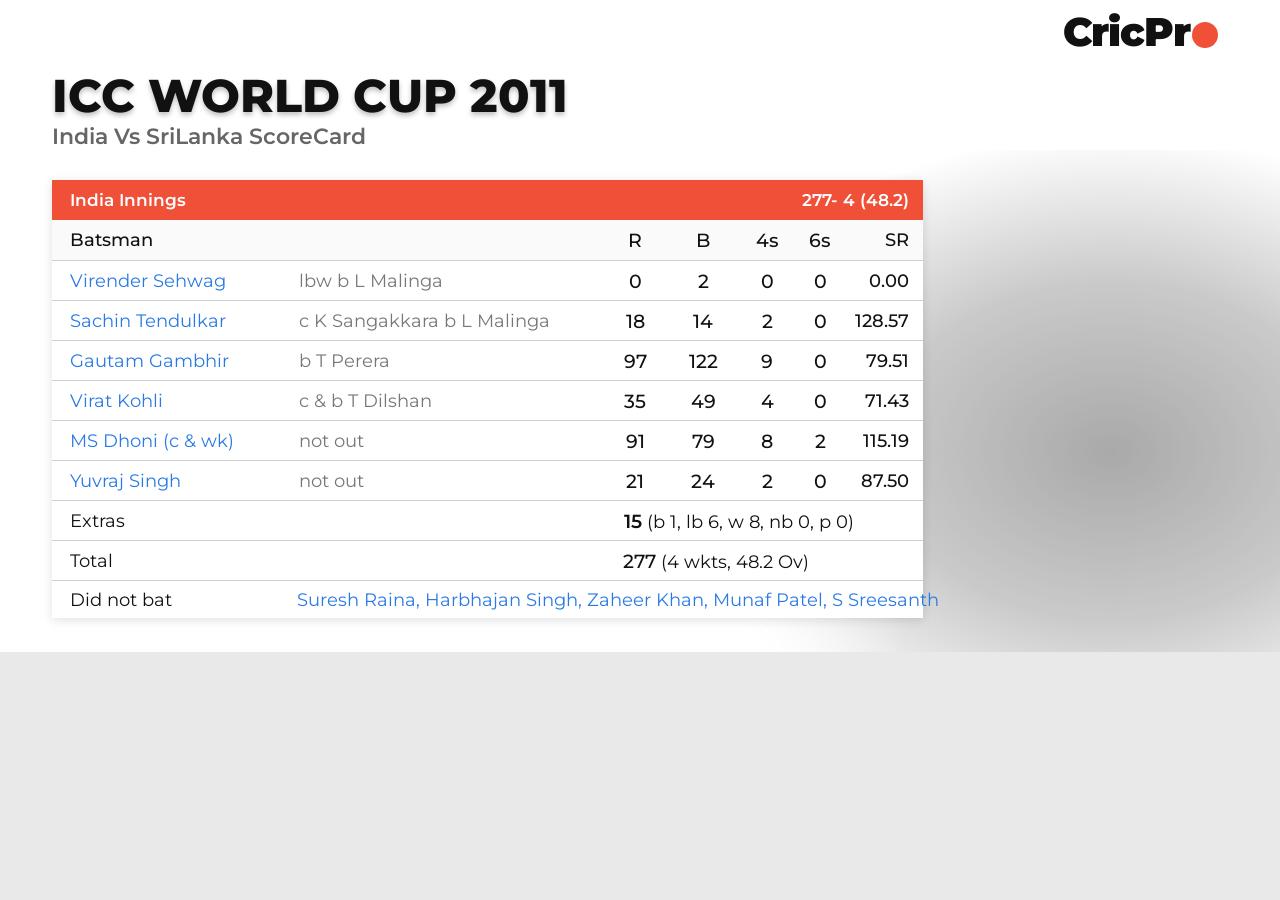
==== CSS/Cricket App/index.html @ af6759fc "Added CSS" ====
<!DOCTYPE html>
<html lang="en">
<head>
<meta charset="UTF-8">
<meta name="viewport" content="width=device-width, initial-scale=1, viewport-fit=cover">
<title>ICC World Cup 2011 – India vs SriLanka Scorecard</title>
<link href="https://fonts.googleapis.com/css2?family=Montserrat:wght@400;500;600;800;900&display=swap" rel="stylesheet">
<style>
  :root { box-sizing: border-box; --bg:#fff; --ink:#111; --sub:#666; --muted:#777; --link:#2a7ae4; --line:#cfcfcf; --head:#fafafa; --red:#ef5037; }
  * { box-sizing: border-box; margin: 0; padding: 0; }
  body { background: #e9e9e9; font-family: "Montserrat", Arial, sans-serif; color: var(--ink); overflow-x: auto; }
  .page { position: relative; width: 1288px; height: 652px; margin: 0 auto; background: var(--bg); overflow: hidden; }
  .photo { position: absolute; left: 700px; top: 150px; width: 588px; height: 502px;
    background: radial-gradient(ellipse at 70% 60%, #8d8d8d 0%, #b9b9b9 40%, rgba(255,255,255,0) 75%); opacity: .75;
    -webkit-mask-image: linear-gradient(to right, transparent, #000 35%); mask-image: linear-gradient(to right, transparent, #000 35%); }
  .logo { position: absolute; right: 70px; top: 12px; font-weight: 900; font-size: 40px; letter-spacing: -1px; line-height: 1; }
  .logo i { display: inline-block; width: 26px; height: 26px; border-radius: 50%; background: #ef5037; margin-left: 2px; vertical-align: -2px; }
  h1 { position: absolute; left: 52px; top: 68px; font-size: 46px; font-weight: 800; line-height: 1.2; text-shadow: 0 3px 5px rgba(0,0,0,.25); white-space: nowrap; }
  .sub { position: absolute; left: 52px; top: 123px; font-size: 22px; font-weight: 600; color: var(--sub); }
  .card { position: absolute; left: 52px; top: 180px; width: 871px; background: #fff; box-shadow: 0 2px 10px rgba(0,0,0,.12); }
  .row { position: relative; height: 40px; border-bottom: 1px solid var(--line); font-size: 18px; }
  .row:last-child { border-bottom: 0; height: 37px; }
  .row > span { position: absolute; top: 50%; transform: translateY(-50%); white-space: nowrap; }
  .top { background: var(--red); color: #fff; font-weight: 600; font-size: 17px; height: 40px; border: 0; }
  .top .l { left: 18px; } .top .r { right: 14px; }
  .hd { background: var(--head); height: 41px; font-weight: 500; font-size: 18px; }
  .name { left: 18px; color: var(--link); }
  .out { left: 247px; color: var(--muted); }
  .n { font-weight: 500; font-size: 19px; transform: translate(-50%, -50%) !important; }
  .R { left: 583px; } .B { left: 651px; } .F { left: 715px; } .S { left: 768px; }
  .sr { right: 14px; font-weight: 500; font-size: 18px; }
  .lbl { left: 18px; }
  .val { left: 572px; } .dnb { left: 245px; color: var(--link); }
  .val b { font-weight: 600; font-size: 19px; }
</style>
</head>
<body>
<div class="page">
  <div class="photo"></div>
  <div class="logo">CricPr<i></i></div>
  <h1>ICC WORLD CUP 2011</h1>
  <div class="sub">India Vs SriLanka ScoreCard</div>

  <div class="card">
    <div class="row top"><span class="l">India Innings</span><span class="r">277- 4 (48.2)</span></div>
    <div class="row hd"><span class="lbl">Batsman</span>
      <span class="n R">R</span><span class="n B">B</span><span class="n F">4s</span><span class="n S">6s</span><span class="sr">SR</span></div>

    <div class="row"><span class="name">Virender Sehwag</span><span class="out">lbw b L Malinga</span>
      <span class="n R">0</span><span class="n B">2</span><span class="n F">0</span><span class="n S">0</span><span class="sr">0.00</span></div>
    <div class="row"><span class="name">Sachin Tendulkar</span><span class="out">c K Sangakkara b L Malinga</span>
      <span class="n R">18</span><span class="n B">14</span><span class="n F">2</span><span class="n S">0</span><span class="sr">128.57</span></div>
    <div class="row"><span class="name">Gautam Gambhir</span><span class="out">b T Perera</span>
      <span class="n R">97</span><span class="n B">122</span><span class="n F">9</span><span class="n S">0</span><span class="sr">79.51</span></div>
    <div class="row"><span class="name">Virat Kohli</span><span class="out">c &amp; b T Dilshan</span>
      <span class="n R">35</span><span class="n B">49</span><span class="n F">4</span><span class="n S">0</span><span class="sr">71.43</span></div>
    <div class="row"><span class="name">MS Dhoni (c &amp; wk)</span><span class="out">not out</span>
      <span class="n R">91</span><span class="n B">79</span><span class="n F">8</span><span class="n S">2</span><span class="sr">115.19</span></div>
    <div class="row"><span class="name">Yuvraj Singh</span><span class="out">not out</span>
      <span class="n R">21</span><span class="n B">24</span><span class="n F">2</span><span class="n S">0</span><span class="sr">87.50</span></div>

    <div class="row"><span class="lbl">Extras</span><span class="val"><b>15</b> (b 1, lb 6, w 8, nb 0, p 0)</span></div>
    <div class="row"><span class="lbl">Total</span><span class="val" style="left:571px"><b style="font-weight:500">277</b> (4 wkts, 48.2 Ov)</span></div>
    <div class="row"><span class="lbl">Did not bat</span><span class="dnb">Suresh Raina, Harbhajan Singh, Zaheer Khan, Munaf Patel, S Sreesanth</span></div>
  </div>
</div>
</body>
</html>
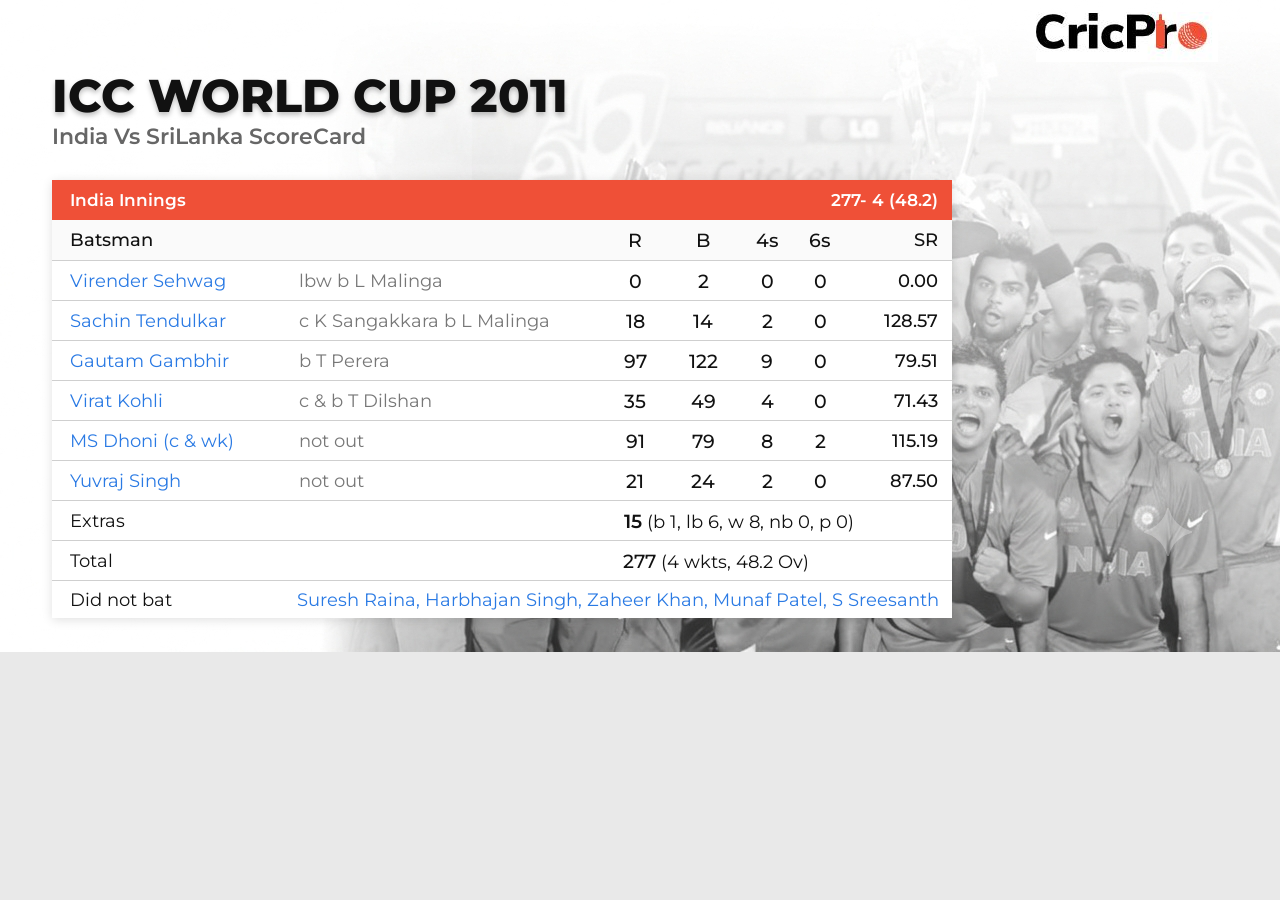
==== commit 868d4090: "Modified Cricket App" ====
--- a/CSS/Cricket App/index.html
+++ b/CSS/Cricket App/index.html
@@ -1,68 +1,249 @@
-<!DOCTYPE html>
+<!doctype html>
 <html lang="en">
-<head>
-<meta charset="UTF-8">
-<meta name="viewport" content="width=device-width, initial-scale=1, viewport-fit=cover">
-<title>ICC World Cup 2011 – India vs SriLanka Scorecard</title>
-<link href="https://fonts.googleapis.com/css2?family=Montserrat:wght@400;500;600;800;900&display=swap" rel="stylesheet">
-<style>
-  :root { box-sizing: border-box; --bg:#fff; --ink:#111; --sub:#666; --muted:#777; --link:#2a7ae4; --line:#cfcfcf; --head:#fafafa; --red:#ef5037; }
-  * { box-sizing: border-box; margin: 0; padding: 0; }
-  body { background: #e9e9e9; font-family: "Montserrat", Arial, sans-serif; color: var(--ink); overflow-x: auto; }
-  .page { position: relative; width: 1288px; height: 652px; margin: 0 auto; background: var(--bg); overflow: hidden; }
-  .photo { position: absolute; left: 700px; top: 150px; width: 588px; height: 502px;
-    background: radial-gradient(ellipse at 70% 60%, #8d8d8d 0%, #b9b9b9 40%, rgba(255,255,255,0) 75%); opacity: .75;
-    -webkit-mask-image: linear-gradient(to right, transparent, #000 35%); mask-image: linear-gradient(to right, transparent, #000 35%); }
-  .logo { position: absolute; right: 70px; top: 12px; font-weight: 900; font-size: 40px; letter-spacing: -1px; line-height: 1; }
-  .logo i { display: inline-block; width: 26px; height: 26px; border-radius: 50%; background: #ef5037; margin-left: 2px; vertical-align: -2px; }
-  h1 { position: absolute; left: 52px; top: 68px; font-size: 46px; font-weight: 800; line-height: 1.2; text-shadow: 0 3px 5px rgba(0,0,0,.25); white-space: nowrap; }
-  .sub { position: absolute; left: 52px; top: 123px; font-size: 22px; font-weight: 600; color: var(--sub); }
-  .card { position: absolute; left: 52px; top: 180px; width: 871px; background: #fff; box-shadow: 0 2px 10px rgba(0,0,0,.12); }
-  .row { position: relative; height: 40px; border-bottom: 1px solid var(--line); font-size: 18px; }
-  .row:last-child { border-bottom: 0; height: 37px; }
-  .row > span { position: absolute; top: 50%; transform: translateY(-50%); white-space: nowrap; }
-  .top { background: var(--red); color: #fff; font-weight: 600; font-size: 17px; height: 40px; border: 0; }
-  .top .l { left: 18px; } .top .r { right: 14px; }
-  .hd { background: var(--head); height: 41px; font-weight: 500; font-size: 18px; }
-  .name { left: 18px; color: var(--link); }
-  .out { left: 247px; color: var(--muted); }
-  .n { font-weight: 500; font-size: 19px; transform: translate(-50%, -50%) !important; }
-  .R { left: 583px; } .B { left: 651px; } .F { left: 715px; } .S { left: 768px; }
-  .sr { right: 14px; font-weight: 500; font-size: 18px; }
-  .lbl { left: 18px; }
-  .val { left: 572px; } .dnb { left: 245px; color: var(--link); }
-  .val b { font-weight: 600; font-size: 19px; }
-</style>
-</head>
-<body>
-<div class="page">
-  <div class="photo"></div>
-  <div class="logo">CricPr<i></i></div>
-  <h1>ICC WORLD CUP 2011</h1>
-  <div class="sub">India Vs SriLanka ScoreCard</div>
+  <head>
+    <meta charset="UTF-8" />
+    <meta
+      name="viewport"
+      content="width=device-width, initial-scale=1, viewport-fit=cover"
+    />
+    <title>ICC World Cup 2011 – India vs SriLanka Scorecard</title>
+    <link
+      href="https://fonts.googleapis.com/css2?family=Montserrat:wght@400;500;600;800;900&display=swap"
+      rel="stylesheet"
+    />
+    <style>
+      :root {
+        box-sizing: border-box;
+        --bg: #fff;
+        --ink: #111;
+        --sub: #666;
+        --muted: #777;
+        --link: #2a7ae4;
+        --line: #cfcfcf;
+        --head: #fafafa;
+        --red: #ef5037;
+      }
+      * {
+        box-sizing: border-box;
+        margin: 0;
+        padding: 0;
+      }
+      body {
+        background: #e9e9e9;
+        font-family: "Montserrat", Arial, sans-serif;
+        color: var(--ink);
+        overflow-x: auto;
+      }
+      .page {
+        position: relative;
+        width: 1288px;
+        height: 652px;
+        margin: 0 auto;
+        background-image:url(Gemini_Generated_Image_lnj278lnj278lnj2.png);
+        overflow: hidden;
+      }
+      .logo {
+        position: absolute;
+        right: 70px;
+        top: 12px;
+        font-weight: 900;
+        font-size: 40px;
+        letter-spacing: -1px;
+        line-height: 1;
+      }
+      .logo i {
+        display: inline-block;
+        width: 26px;
+        height: 26px;
+        border-radius: 50%;
+        background: #ef5037;
+        margin-left: 2px;
+        vertical-align: -2px;
+      }
+      h1 {
+        position: absolute;
+        left: 52px;
+        top: 68px;
+        font-size: 46px;
+        font-weight: 800;
+        line-height: 1.2;
+        text-shadow: 0 3px 5px rgba(0, 0, 0, 0.25);
+        white-space: nowrap;
+      }
+      .sub {
+        position: absolute;
+        left: 52px;
+        top: 123px;
+        font-size: 22px;
+        font-weight: 600;
+        color: var(--sub);
+      }
+      .card {
+        position: absolute;
+        left: 52px;
+        top: 180px;
+        width: 871px;
+        width:900px;
+        background: #fff;
+        box-shadow: 0 2px 10px rgba(0, 0, 0, 0.12);
+      }
+      .row {
+        position: relative;
+        height: 40px;
+        border-bottom: 1px solid var(--line);
+        font-size: 18px;
+      }
+      .row:last-child {
+        border-bottom: 0;
+        height: 37px;
+      }
+      .row > span {
+        position: absolute;
+        top: 50%;
+        transform: translateY(-50%);
+        white-space: nowrap;
+      }
+      .top {
+        background: var(--red);
+        color: #fff;
+        font-weight: 600;
+        font-size: 17px;
+        height: 40px;
+        border: 0;
+      }
+      .top .l {
+        left: 18px;
+      }
+      .top .r {
+        right: 14px;
+      }
+      .hd {
+        background: var(--head);
+        height: 41px;
+        font-weight: 500;
+        font-size: 18px;
+      }
+      .name {
+        left: 18px;
+        color: var(--link);
+      }
+      .out {
+        left: 247px;
+        color: var(--muted);
+      }
+      .n {
+        font-weight: 500;
+        font-size: 19px;
+        transform: translate(-50%, -50%) !important;
+      }
+      .R {
+        left: 583px;
+      }
+      .B {
+        left: 651px;
+      }
+      .F {
+        left: 715px;
+      }
+      .S {
+        left: 768px;
+      }
+      .sr {
+        right: 14px;
+        font-weight: 500;
+        font-size: 18px;
+      }
+      .lbl {
+        left: 18px;
+      }
+      .val {
+        left: 572px;
+      }
+      .dnb {
+        left: 245px;
+        color: var(--link);
+      }
+      .val b {
+        font-weight: 600;
+        font-size: 19px;
+      }
+    </style>
+  </head>
+  <body>
+    <div class="page">
+      <div class="photo"></div>
+      <div class="logo"><img src="logo.jpg"></div>
+      <h1>ICC WORLD CUP 2011</h1>
+      <div class="sub">India Vs SriLanka ScoreCard</div>
 
-  <div class="card">
-    <div class="row top"><span class="l">India Innings</span><span class="r">277- 4 (48.2)</span></div>
-    <div class="row hd"><span class="lbl">Batsman</span>
-      <span class="n R">R</span><span class="n B">B</span><span class="n F">4s</span><span class="n S">6s</span><span class="sr">SR</span></div>
+      <div class="card">
+        <div class="row top">
+          <span class="l">India Innings</span
+          ><span class="r">277- 4 (48.2)</span>
+        </div>
+        <div class="row hd">
+          <span class="lbl">Batsman</span> <span class="n R">R</span
+          ><span class="n B">B</span><span class="n F">4s</span
+          ><span class="n S">6s</span><span class="sr">SR</span>
+        </div>
 
-    <div class="row"><span class="name">Virender Sehwag</span><span class="out">lbw b L Malinga</span>
-      <span class="n R">0</span><span class="n B">2</span><span class="n F">0</span><span class="n S">0</span><span class="sr">0.00</span></div>
-    <div class="row"><span class="name">Sachin Tendulkar</span><span class="out">c K Sangakkara b L Malinga</span>
-      <span class="n R">18</span><span class="n B">14</span><span class="n F">2</span><span class="n S">0</span><span class="sr">128.57</span></div>
-    <div class="row"><span class="name">Gautam Gambhir</span><span class="out">b T Perera</span>
-      <span class="n R">97</span><span class="n B">122</span><span class="n F">9</span><span class="n S">0</span><span class="sr">79.51</span></div>
-    <div class="row"><span class="name">Virat Kohli</span><span class="out">c &amp; b T Dilshan</span>
-      <span class="n R">35</span><span class="n B">49</span><span class="n F">4</span><span class="n S">0</span><span class="sr">71.43</span></div>
-    <div class="row"><span class="name">MS Dhoni (c &amp; wk)</span><span class="out">not out</span>
-      <span class="n R">91</span><span class="n B">79</span><span class="n F">8</span><span class="n S">2</span><span class="sr">115.19</span></div>
-    <div class="row"><span class="name">Yuvraj Singh</span><span class="out">not out</span>
-      <span class="n R">21</span><span class="n B">24</span><span class="n F">2</span><span class="n S">0</span><span class="sr">87.50</span></div>
+        <div class="row">
+          <span class="name">Virender Sehwag</span
+          ><span class="out">lbw b L Malinga</span> <span class="n R">0</span
+          ><span class="n B">2</span><span class="n F">0</span
+          ><span class="n S">0</span><span class="sr">0.00</span>
+        </div>
+        <div class="row">
+          <span class="name">Sachin Tendulkar</span
+          ><span class="out">c K Sangakkara b L Malinga</span>
+          <span class="n R">18</span><span class="n B">14</span
+          ><span class="n F">2</span><span class="n S">0</span
+          ><span class="sr">128.57</span>
+        </div>
+        <div class="row">
+          <span class="name">Gautam Gambhir</span
+          ><span class="out">b T Perera</span> <span class="n R">97</span
+          ><span class="n B">122</span><span class="n F">9</span
+          ><span class="n S">0</span><span class="sr">79.51</span>
+        </div>
+        <div class="row">
+          <span class="name">Virat Kohli</span
+          ><span class="out">c &amp; b T Dilshan</span>
+          <span class="n R">35</span><span class="n B">49</span
+          ><span class="n F">4</span><span class="n S">0</span
+          ><span class="sr">71.43</span>
+        </div>
+        <div class="row">
+          <span class="name">MS Dhoni (c &amp; wk)</span
+          ><span class="out">not out</span> <span class="n R">91</span
+          ><span class="n B">79</span><span class="n F">8</span
+          ><span class="n S">2</span><span class="sr">115.19</span>
+        </div>
+        <div class="row">
+          <span class="name">Yuvraj Singh</span><span class="out">not out</span>
+          <span class="n R">21</span><span class="n B">24</span
+          ><span class="n F">2</span><span class="n S">0</span
+          ><span class="sr">87.50</span>
+        </div>
 
-    <div class="row"><span class="lbl">Extras</span><span class="val"><b>15</b> (b 1, lb 6, w 8, nb 0, p 0)</span></div>
-    <div class="row"><span class="lbl">Total</span><span class="val" style="left:571px"><b style="font-weight:500">277</b> (4 wkts, 48.2 Ov)</span></div>
-    <div class="row"><span class="lbl">Did not bat</span><span class="dnb">Suresh Raina, Harbhajan Singh, Zaheer Khan, Munaf Patel, S Sreesanth</span></div>
-  </div>
-</div>
-</body>
-</html>+        <div class="row">
+          <span class="lbl">Extras</span
+          ><span class="val"><b>15</b> (b 1, lb 6, w 8, nb 0, p 0)</span>
+        </div>
+        <div class="row">
+          <span class="lbl">Total</span
+          ><span class="val" style="left: 571px"
+            ><b style="font-weight: 500">277</b> (4 wkts, 48.2 Ov)</span
+          >
+        </div>
+        <div class="row">
+          <span class="lbl">Did not bat</span
+          ><span class="dnb"
+            >Suresh Raina, Harbhajan Singh, Zaheer Khan, Munaf Patel, S
+            Sreesanth</span
+          >
+        </div>
+      </div>
+    </div>
+  </body>
+</html>
